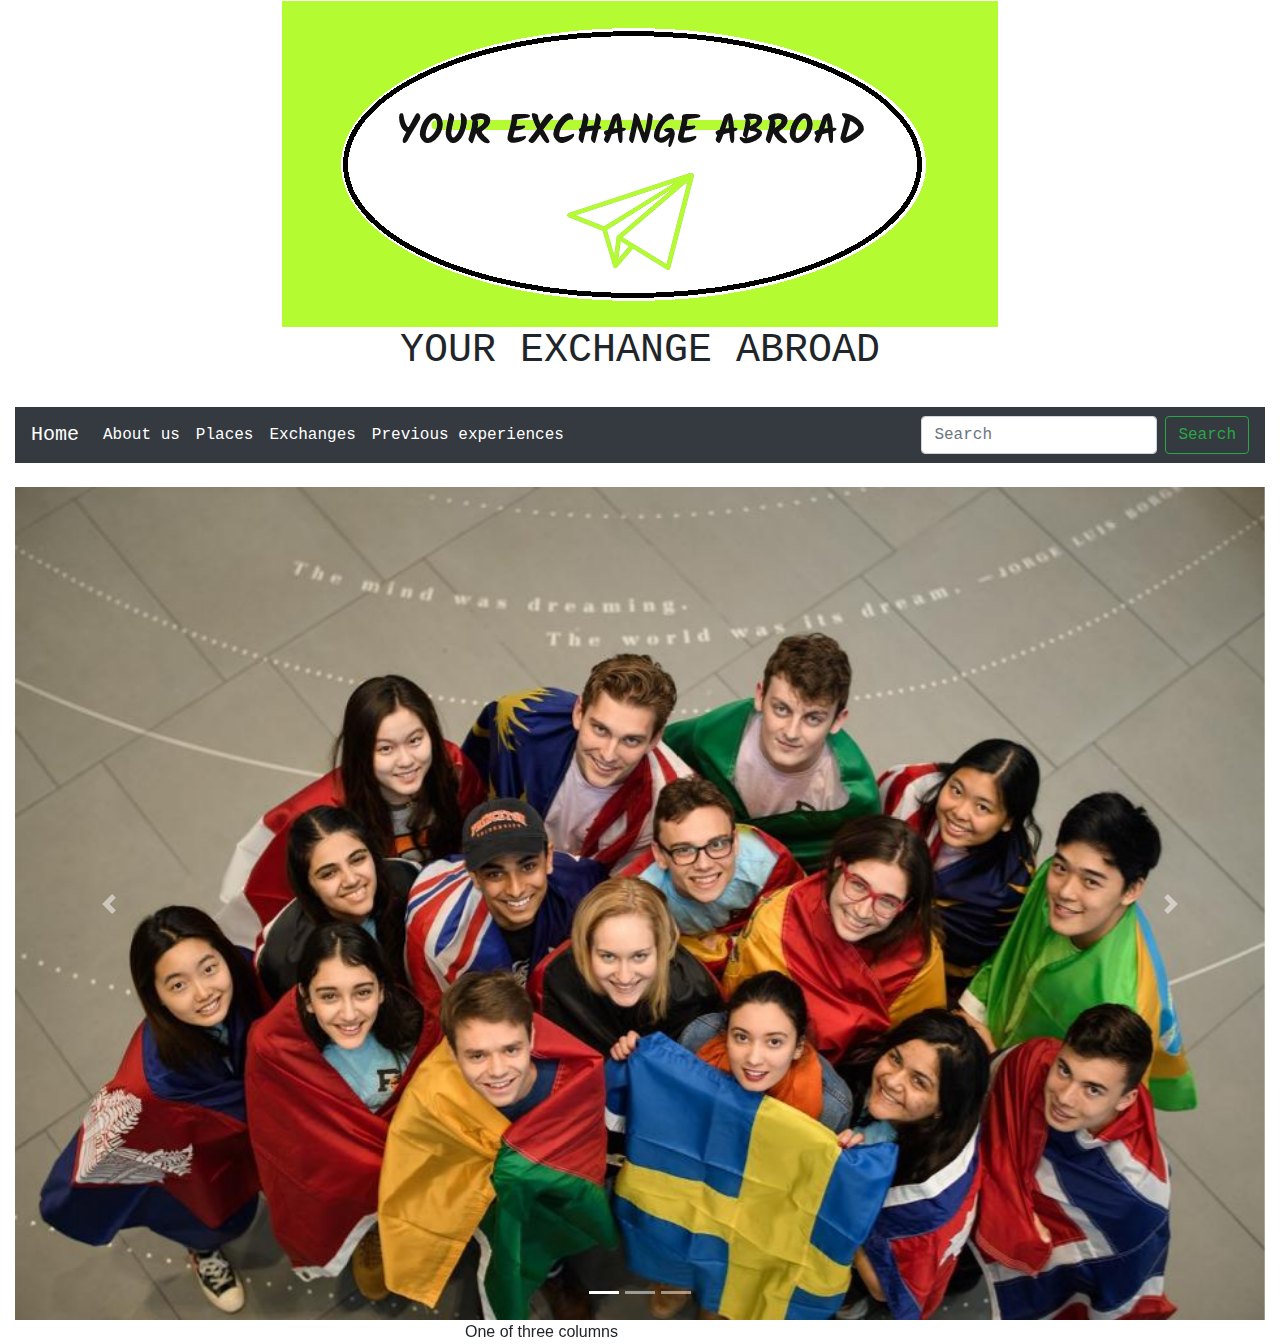
==== index.html @ e2ca45fb "pagweb" ====
<!doctype html>
<html lang="es">
<head>
    <meta charset="UTF-8">
    <meta name="viewport" content="width=device-width, user-scalable=no, initial-scale=1.0, maximum-scale=1.0, minimum-scale=1.0">
    <meta http-equiv="X-UA-Compatible" content="ie=edge">
    <title> MI PROYECTO </title>
    <link rel="stylesheet" href="https://stackpath.bootstrapcdn.com/bootstrap/4.4.1/css/bootstrap.min.css" integrity="sha384-Vkoo8x4CGsO3+Hhxv8T/Q5PaXtkKtu6ug5TOeNV6gBiFeWPGFN9MuhOf23Q9Ifjh" crossorigin="anonymous">
    <!-- Referencia a la hoja de estilos CSS -->
    <link type="text/css" rel="stylesheet" href="css/styles.css" />

</head>
<body>

    <div class="container-fluid">
        <div class="portada">
                <img class="portada" src="img/logo.PNG">
        </div>

        <h1> YOUR EXCHANGE ABROAD </h1>
        <br>
        <nav class="navbar navbar-expand-lg navbar-dark bg-dark">
            <a class="navbar-brand" href="index.html">Home</a>
            <button class="navbar-toggler" type="button" data-toggle="collapse" data-target="#navbarSupportedContent" aria-controls="navbarSupportedContent" aria-expanded="false" aria-label="Toggle navigation">
              <span class="navbar-toggler-icon"></span>
            </button>
          
            <div class="collapse navbar-collapse" id="navbarSupportedContent">
              <ul class="navbar-nav mr-auto">
                <li class="nav-item active">
                  <a class="nav-link" href="aboutus.html">About us</a>
                </li>
                <li class="nav-item active">
                  <a class="nav-link" href="places.html">Places</a>
                </li>
                <li class="nav-item dropdown active">
                  <a class="nav-link" href="exchanges.html" id="navbarDropdown" role="button" data-toggle="dropdown" aria-haspopup="true" aria-expanded="false">
                    Exchanges
                  </a>
                 
                </li>
                <li class="nav-item active">
                  <a class="nav-link" href="previousexperiences.html" tabindex="-1" aria-disabled="true">Previous experiences</a>
                </li>
              </ul>
              <form class="form-inline my-2 my-lg-0">
                <input class="form-control mr-sm-2" type="search" placeholder="Search" aria-label="Search">
                <button class="btn btn-outline-success my-2 my-sm-0" type="submit">Search</button>
              </form>
            </div>
          </nav>

          <br>
                    <div id="carouselExampleIndicators" class="carousel slide" data-ride="carousel">
                            <ol class="carousel-indicators">
                              <li data-target="#carouselExampleIndicators" data-slide-to="0" class="active"></li>
                              <li data-target="#carouselExampleIndicators" data-slide-to="1"></li>
                              <li data-target="#carouselExampleIndicators" data-slide-to="2"></li>
                            </ol>
                            <div class="carousel-inner">
                              <div class="carousel-item active">
                                <img src="img/intercambio.jpg" class="d-block w-100" alt="2">
                              </div>
                              <div class="carousel-item">
                                <img src="img/toy.jpg" class="d-block w-100" alt="3">
                              </div>
                              <div class="carousel-item">
                                <img src="img/dumbo.jpg" class="d-block w-100" alt="4">
                              </div>
                            </div>
                            <a class="carousel-control-prev" href="#carouselExampleIndicators" role="button" data-slide="prev">
                              <span class="carousel-control-prev-icon" aria-hidden="true"></span>
                              <span class="sr-only">Previous</span>
                            </a>
                            <a class="carousel-control-next" href="#carouselExampleIndicators" role="button" data-slide="next">
                              <span class="carousel-control-next-icon" aria-hidden="true"></span>
                              <span class="sr-only">Next</span>
                            </a>
                        </div>


          </div>

          <div class="container">
                <div class="row">
                  <div class="col-2">
                  </div>
                  <div class="col-2">
                    <img src=>
                  </div>
                  <div class="col-sm">
                    One of three columns
                  </div>
                </div>
              </div>

         
    </div>
    <!-- Optional JavaScript -->
    <!-- jQuery first, then Popper.js, then Bootstrap JS -->
    <script src="https://code.jquery.com/jquery-3.4.1.slim.min.js" integrity="sha384-J6qa4849blE2+poT4WnyKhv5vZF5SrPo0iEjwBvKU7imGFAV0wwj1yYfoRSJoZ+n" crossorigin="anonymous"></script>
    <script src="https://cdn.jsdelivr.net/npm/popper.js@1.16.0/dist/umd/popper.min.js" integrity="sha384-Q6E9RHvbIyZFJoft+2mJbHaEWldlvI9IOYy5n3zV9zzTtmI3UksdQRVvoxMfooAo" crossorigin="anonymous"></script>
    <script src="https://stackpath.bootstrapcdn.com/bootstrap/4.4.1/js/bootstrap.min.js" integrity="sha384-wfSDF2E50Y2D1uUdj0O3uMBJnjuUD4Ih7YwaYd1iqfktj0Uod8GCExl3Og8ifwB6" crossorigin="anonymous"></script>
    <!-- Referencia al archivo de funciones javascript -->
    <script type="application/javascript" src="js/functions.js"></script>

</body>
</html>
---- css/styles.css ----
h1 {
    text-align: center;
    font-family: "Courier New", Courier, monospace
}

.subtitulo {
    border: solid 2px;
    font-family: "Trebuchet MS", Helvetica, sans-serif
    background-image: url("../img/queen.jpg")
}

#video_derecha {
    float: right;
    width: 550px;
    height: 320px;
}

#video_izquierda{
    
}

.portada{
    text-align: center;
}

nav{
    font-family: "Courier New", Courier, monospace;
    background-color:#091202;
}
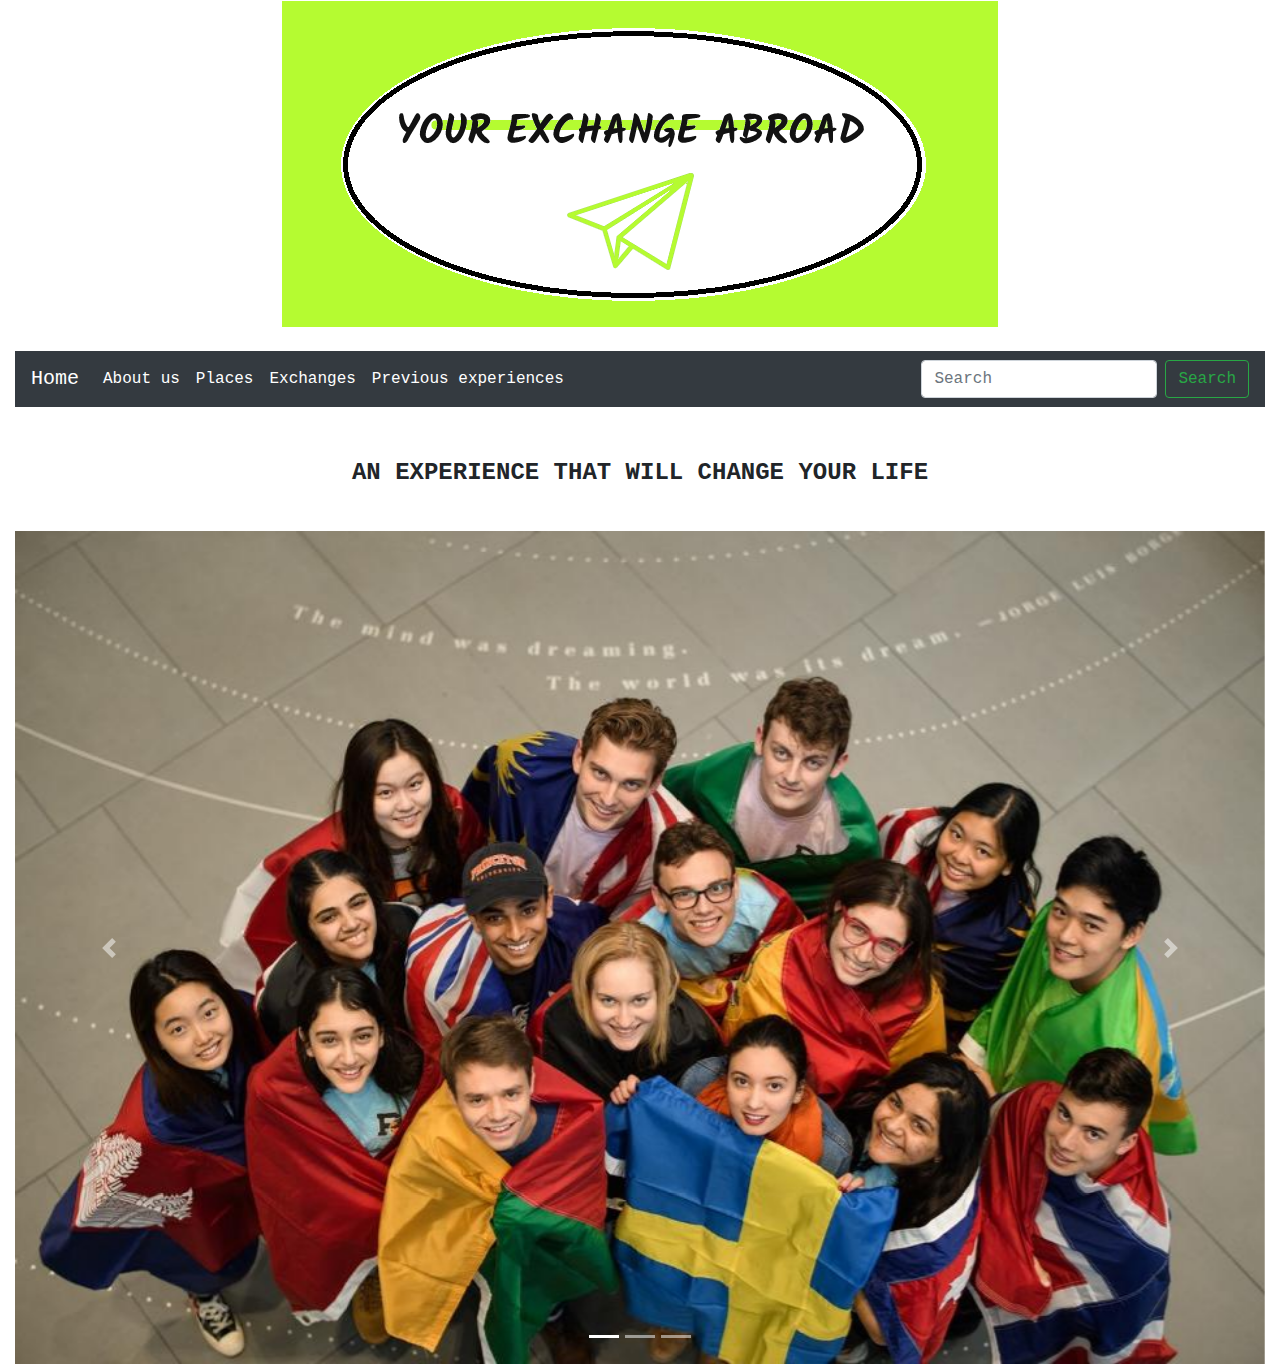
==== commit 11b3fd6e: "Add files via upload" ====
--- a/index.html
+++ b/index.html
@@ -1,108 +1,112 @@
-<!doctype html>
-<html lang="es">
-<head>
-    <meta charset="UTF-8">
-    <meta name="viewport" content="width=device-width, user-scalable=no, initial-scale=1.0, maximum-scale=1.0, minimum-scale=1.0">
-    <meta http-equiv="X-UA-Compatible" content="ie=edge">
-    <title> MI PROYECTO </title>
-    <link rel="stylesheet" href="https://stackpath.bootstrapcdn.com/bootstrap/4.4.1/css/bootstrap.min.css" integrity="sha384-Vkoo8x4CGsO3+Hhxv8T/Q5PaXtkKtu6ug5TOeNV6gBiFeWPGFN9MuhOf23Q9Ifjh" crossorigin="anonymous">
-    <!-- Referencia a la hoja de estilos CSS -->
-    <link type="text/css" rel="stylesheet" href="css/styles.css" />
-
-</head>
-<body>
-
-    <div class="container-fluid">
-        <div class="portada">
-                <img class="portada" src="img/logo.PNG">
-        </div>
-
-        <h1> YOUR EXCHANGE ABROAD </h1>
-        <br>
-        <nav class="navbar navbar-expand-lg navbar-dark bg-dark">
-            <a class="navbar-brand" href="index.html">Home</a>
-            <button class="navbar-toggler" type="button" data-toggle="collapse" data-target="#navbarSupportedContent" aria-controls="navbarSupportedContent" aria-expanded="false" aria-label="Toggle navigation">
-              <span class="navbar-toggler-icon"></span>
-            </button>
-          
-            <div class="collapse navbar-collapse" id="navbarSupportedContent">
-              <ul class="navbar-nav mr-auto">
-                <li class="nav-item active">
-                  <a class="nav-link" href="aboutus.html">About us</a>
-                </li>
-                <li class="nav-item active">
-                  <a class="nav-link" href="places.html">Places</a>
-                </li>
-                <li class="nav-item dropdown active">
-                  <a class="nav-link" href="exchanges.html" id="navbarDropdown" role="button" data-toggle="dropdown" aria-haspopup="true" aria-expanded="false">
-                    Exchanges
-                  </a>
-                 
-                </li>
-                <li class="nav-item active">
-                  <a class="nav-link" href="previousexperiences.html" tabindex="-1" aria-disabled="true">Previous experiences</a>
-                </li>
-              </ul>
-              <form class="form-inline my-2 my-lg-0">
-                <input class="form-control mr-sm-2" type="search" placeholder="Search" aria-label="Search">
-                <button class="btn btn-outline-success my-2 my-sm-0" type="submit">Search</button>
-              </form>
-            </div>
-          </nav>
-
-          <br>
-                    <div id="carouselExampleIndicators" class="carousel slide" data-ride="carousel">
-                            <ol class="carousel-indicators">
-                              <li data-target="#carouselExampleIndicators" data-slide-to="0" class="active"></li>
-                              <li data-target="#carouselExampleIndicators" data-slide-to="1"></li>
-                              <li data-target="#carouselExampleIndicators" data-slide-to="2"></li>
-                            </ol>
-                            <div class="carousel-inner">
-                              <div class="carousel-item active">
-                                <img src="img/intercambio.jpg" class="d-block w-100" alt="2">
-                              </div>
-                              <div class="carousel-item">
-                                <img src="img/toy.jpg" class="d-block w-100" alt="3">
-                              </div>
-                              <div class="carousel-item">
-                                <img src="img/dumbo.jpg" class="d-block w-100" alt="4">
-                              </div>
-                            </div>
-                            <a class="carousel-control-prev" href="#carouselExampleIndicators" role="button" data-slide="prev">
-                              <span class="carousel-control-prev-icon" aria-hidden="true"></span>
-                              <span class="sr-only">Previous</span>
-                            </a>
-                            <a class="carousel-control-next" href="#carouselExampleIndicators" role="button" data-slide="next">
-                              <span class="carousel-control-next-icon" aria-hidden="true"></span>
-                              <span class="sr-only">Next</span>
-                            </a>
-                        </div>
-
-
-          </div>
-
-          <div class="container">
-                <div class="row">
-                  <div class="col-2">
-                  </div>
-                  <div class="col-2">
-                    <img src=>
-                  </div>
-                  <div class="col-sm">
-                    One of three columns
-                  </div>
-                </div>
-              </div>
-
-         
-    </div>
-    <!-- Optional JavaScript -->
-    <!-- jQuery first, then Popper.js, then Bootstrap JS -->
-    <script src="https://code.jquery.com/jquery-3.4.1.slim.min.js" integrity="sha384-J6qa4849blE2+poT4WnyKhv5vZF5SrPo0iEjwBvKU7imGFAV0wwj1yYfoRSJoZ+n" crossorigin="anonymous"></script>
-    <script src="https://cdn.jsdelivr.net/npm/popper.js@1.16.0/dist/umd/popper.min.js" integrity="sha384-Q6E9RHvbIyZFJoft+2mJbHaEWldlvI9IOYy5n3zV9zzTtmI3UksdQRVvoxMfooAo" crossorigin="anonymous"></script>
-    <script src="https://stackpath.bootstrapcdn.com/bootstrap/4.4.1/js/bootstrap.min.js" integrity="sha384-wfSDF2E50Y2D1uUdj0O3uMBJnjuUD4Ih7YwaYd1iqfktj0Uod8GCExl3Og8ifwB6" crossorigin="anonymous"></script>
-    <!-- Referencia al archivo de funciones javascript -->
-    <script type="application/javascript" src="js/functions.js"></script>
-
-</body>
+<!doctype html>
+<html lang="es">
+
+<head>
+    <meta charset="UTF-8">
+    <meta name="viewport"
+        content="width=device-width, user-scalable=no, initial-scale=1.0, maximum-scale=1.0, minimum-scale=1.0">
+    <meta http-equiv="X-UA-Compatible" content="ie=edge">
+    <title> MI PROYECTO </title>
+    <link rel="stylesheet" href="https://stackpath.bootstrapcdn.com/bootstrap/4.4.1/css/bootstrap.min.css"
+        integrity="sha384-Vkoo8x4CGsO3+Hhxv8T/Q5PaXtkKtu6ug5TOeNV6gBiFeWPGFN9MuhOf23Q9Ifjh" crossorigin="anonymous">
+    <!-- Referencia a la hoja de estilos CSS -->
+    <link type="text/css" rel="stylesheet" href="css/styles.css" />
+
+</head>
+
+<body>
+
+    <div class="container-fluid">
+        <div class="portada">
+            <img class="portada" src="img/logo.PNG">
+        </div>
+
+        <br>
+        <nav class="navbar navbar-expand-lg navbar-dark bg-dark">
+            <a class="navbar-brand" href="index.html">Home</a>
+            <button class="navbar-toggler" type="button" data-toggle="collapse" data-target="#navbarSupportedContent"
+                aria-controls="navbarSupportedContent" aria-expanded="false" aria-label="Toggle navigation">
+                <span class="navbar-toggler-icon"></span>
+            </button>
+
+            <div class="collapse navbar-collapse" id="navbarSupportedContent">
+                <ul class="navbar-nav mr-auto">
+                    <li class="nav-item active">
+                        <a class="nav-link" href="aboutus.html">About us</a>
+                    </li>
+                    <li class="nav-item active">
+                        <a class="nav-link" href="places.html">Places</a>
+                    </li>
+                    <li class="nav-item dropdown active">
+                        <a class="nav-link" href="exchanges.html" id="navbarDropdown" role="button"
+                            data-toggle="dropdown" aria-haspopup="true" aria-expanded="false">
+                            Exchanges
+                        </a>
+
+                    </li>
+                    <li class="nav-item active">
+                        <a class="nav-link" href="previousexperiences.html" tabindex="-1" aria-disabled="true">Previous
+                            experiences</a>
+                    </li>
+                </ul>
+
+                <form class="form-inline my-2 my-lg-0">
+                    
+                    <input class="form-control mr-sm-2" type="search" placeholder="Search" aria-label="Search">
+                    <button class="btn btn-outline-success my-2 my-sm-0" type="submit">Search</button>
+                </form>
+            </div>
+        </nav>
+        <br>
+        <br>
+        <P CLASS="texto1"><strong> AN EXPERIENCE THAT WILL CHANGE YOUR LIFE</strong></P>
+        <br>
+        <div id="carouselExampleIndicators" class="carousel slide" data-ride="carousel">
+            <ol class="carousel-indicators">
+                <li data-target="#carouselExampleIndicators" data-slide-to="0" class="active"></li>
+                <li data-target="#carouselExampleIndicators" data-slide-to="1"></li>
+                <li data-target="#carouselExampleIndicators" data-slide-to="2"></li>
+            </ol>
+            <div class="carousel-inner">
+                <div class="carousel-item active">
+                    <img src="img/intercambio.jpg"class="image4" class="d-block w-100" alt="2">
+                </div>
+                <div class="carousel-item">
+                    <img src="img/inter.jpg" class="image4"class="d-block w-100" alt="3">
+                </div>
+                <div class="carousel-item">
+                    <img src="img/ban.jpg" class="image4"class="d-block w-100" alt="4">
+                </div>
+            </div>
+            <a class="carousel-control-prev" href="#carouselExampleIndicators" role="button" data-slide="prev">
+                <span class="carousel-control-prev-icon" aria-hidden="true"></span>
+                <span class="sr-only">Previous</span>
+            </a>
+            <a class="carousel-control-next" href="#carouselExampleIndicators" role="button" data-slide="next">
+                <span class="carousel-control-next-icon" aria-hidden="true"></span>
+                <span class="sr-only">Next</span>
+            </a>
+        </div>
+
+
+    </div>
+
+    
+
+    <!-- Optional JavaScript -->
+    <!-- jQuery first, then Popper.js, then Bootstrap JS -->
+    <script src="https://code.jquery.com/jquery-3.4.1.slim.min.js"
+        integrity="sha384-J6qa4849blE2+poT4WnyKhv5vZF5SrPo0iEjwBvKU7imGFAV0wwj1yYfoRSJoZ+n"
+        crossorigin="anonymous"></script>
+    <script src="https://cdn.jsdelivr.net/npm/popper.js@1.16.0/dist/umd/popper.min.js"
+        integrity="sha384-Q6E9RHvbIyZFJoft+2mJbHaEWldlvI9IOYy5n3zV9zzTtmI3UksdQRVvoxMfooAo"
+        crossorigin="anonymous"></script>
+    <script src="https://stackpath.bootstrapcdn.com/bootstrap/4.4.1/js/bootstrap.min.js"
+        integrity="sha384-wfSDF2E50Y2D1uUdj0O3uMBJnjuUD4Ih7YwaYd1iqfktj0Uod8GCExl3Og8ifwB6"
+        crossorigin="anonymous"></script>
+    <!-- Referencia al archivo de funciones javascript -->
+    <script type="application/javascript" src="js/functions.js"></script>
+
+</body>
+
 </html>--- a/css/styles.css
+++ b/css/styles.css
@@ -1,29 +1,151 @@
-h1 {
-    text-align: center;
-    font-family: "Courier New", Courier, monospace
-}
-
-.subtitulo {
-    border: solid 2px;
-    font-family: "Trebuchet MS", Helvetica, sans-serif
-    background-image: url("../img/queen.jpg")
-}
-
-#video_derecha {
-    float: right;
-    width: 550px;
-    height: 320px;
-}
-
-#video_izquierda{
-    
-}
-
-.portada{
-    text-align: center;
-}
-
-nav{
-    font-family: "Courier New", Courier, monospace;
-    background-color:#091202;
+h1 {
+    text-align: center;
+    font-family: "Courier New", Courier, monospace;
+    background-color: #00a135
+}
+
+.subtitulo {
+    border: solid 2px;
+    font-family: "Trebuchet MS", Helvetica, sans-serif
+    background-image: url("../img/queen.jpg")
+}
+
+#video_derecha {
+    float: right;
+    width: 550px;
+    height: 320px;
+}
+
+
+.portada{
+    text-align: center;
+
+}
+
+nav{
+    font-family: "Courier New", Courier, monospace;
+    background-color:#091202;
+}
+
+.padd{
+    padding-left: 28px;
+}
+
+.padd2{
+    padding-left: 22px;
+}
+
+.padd3{
+    padding-left: 20px;
+}
+
+.padd4{
+    padding-left: 40px;
+}
+
+.letra{
+    font-family: Cambria, Cochin, Georgia, Times, 'Times New Roman', serif;
+    font-size: large;
+    padding-left: 10px;
+    
+}
+
+.letra2{
+    font-family: Cambria, Cochin, Georgia, Times, 'Times New Roman', serif;
+    font-size: large; 
+    margin-left: 9px;
+    
+}
+
+.letra3{
+    font-family: Cambria, Cochin, Georgia, Times, 'Times New Roman', serif;
+    font-size: large;
+    padding-left: 10px;
+}
+
+.letra4{
+    font-family: Cambria, Cochin, Georgia, Times, 'Times New Roman', serif;
+    font-size: large;
+    padding-left: 2px;
+    
+}
+
+.numeros{
+    color: #00a135;
+    padding-left: 24px;
+    font-size: xx-large;
+
+}
+
+.numeros2{
+    color: #00a135;
+    padding-left: 5px;
+    font-size: xx-large;
+
+}
+
+.numeros3{
+    color: #00a135;
+    padding-left: 18px;
+    font-size: xx-large;
+
+}
+
+.numeros4{
+    color: #00a135;
+    padding-left: 40px;
+    font-size: xx-large;
+
+}
+
+.titulo{
+    font-size: 55px;
+    text-align: center;
+}
+
+.titulo2{
+    text-align: center;
+    font-size: 30;
+
+}
+
+.titulo3{
+    text-align: center;
+
+}
+
+.titulo4{
+    padding-left: 535px;
+}
+
+.imagen{
+    width: 400px;
+    height: 300px;
+}
+
+.imagen1{
+
+    padding-left: 100px;
+    width: 80%;
+    height: 80%;
+}
+
+.imagen5{
+    padding-left: 300px;
+}
+
+.texto1{
+    font-family: "Courier New", Courier, monospace;
+    font-size:x-large;
+    text-align: center;
+}
+
+.imagen10{
+    width: 30%;
+    height: 30%;
+}
+
+.image4{
+    width: 100%;
+    height: 100%;
 }